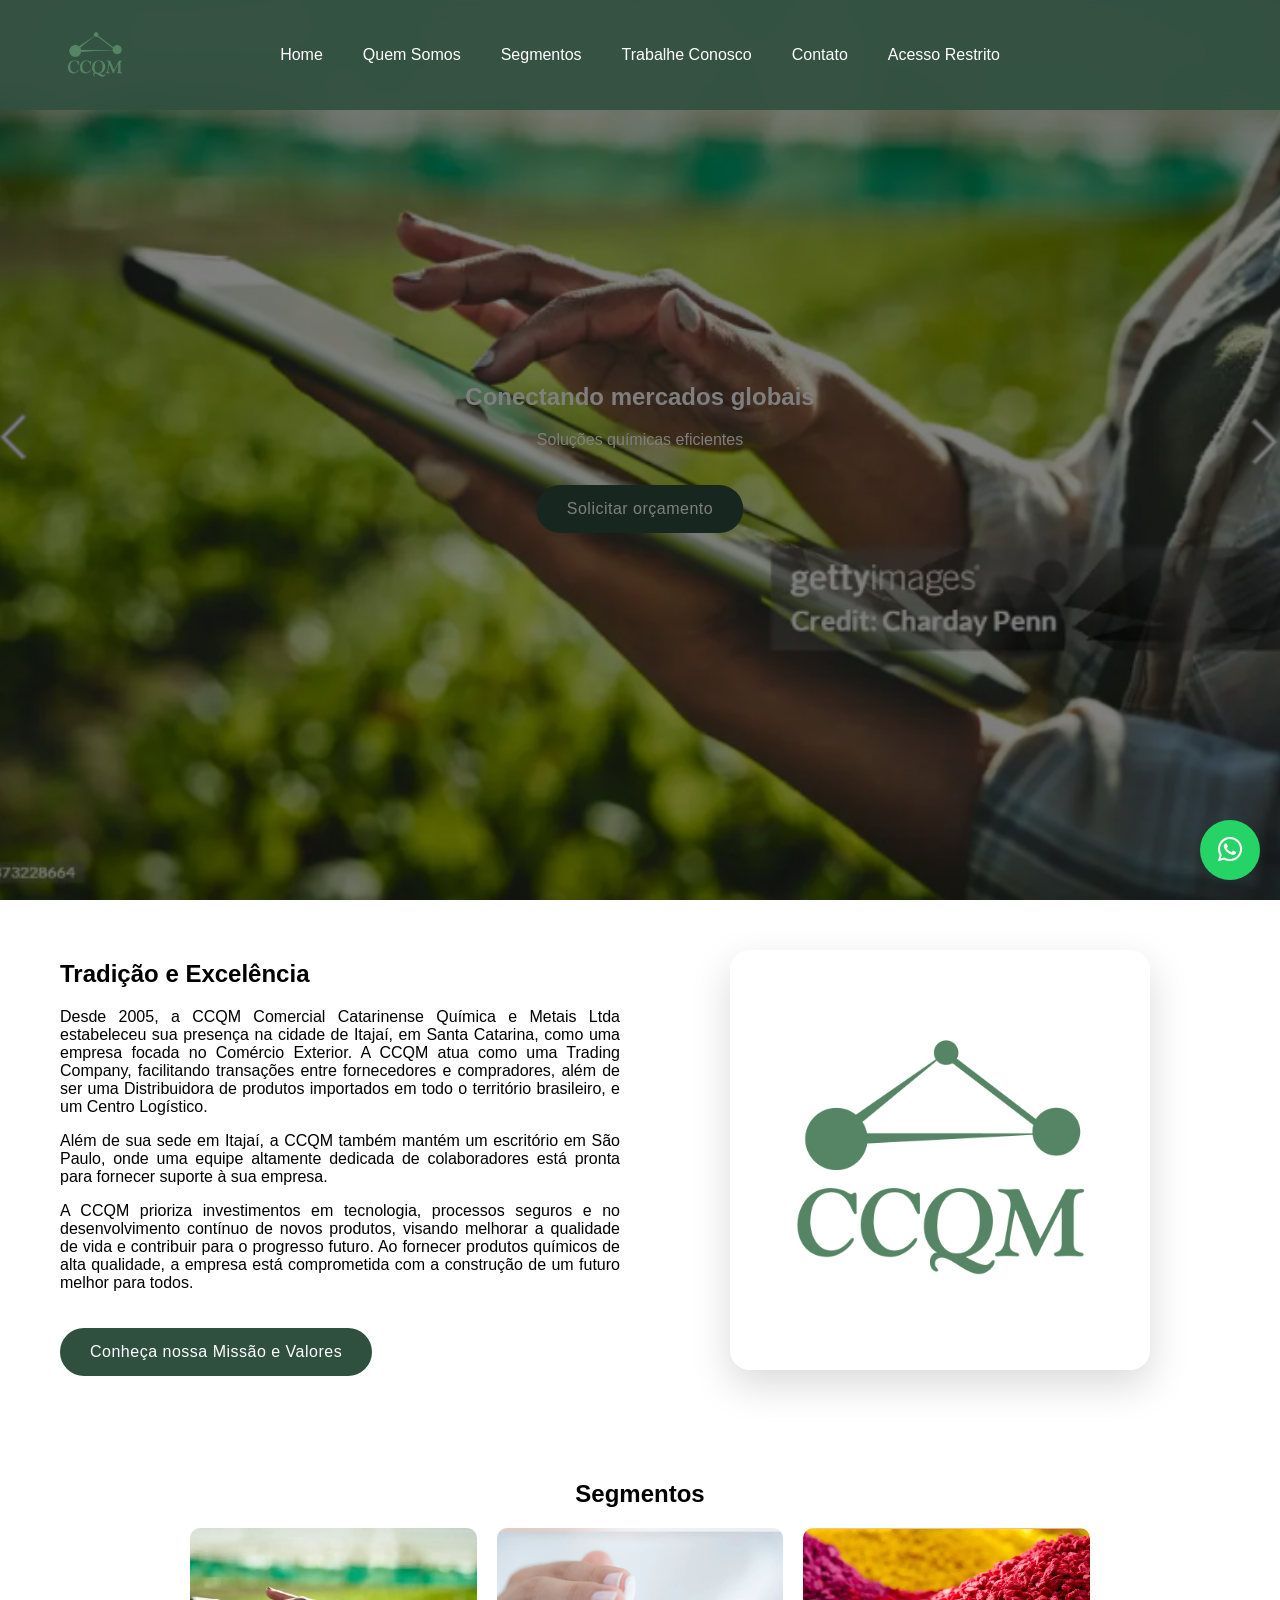
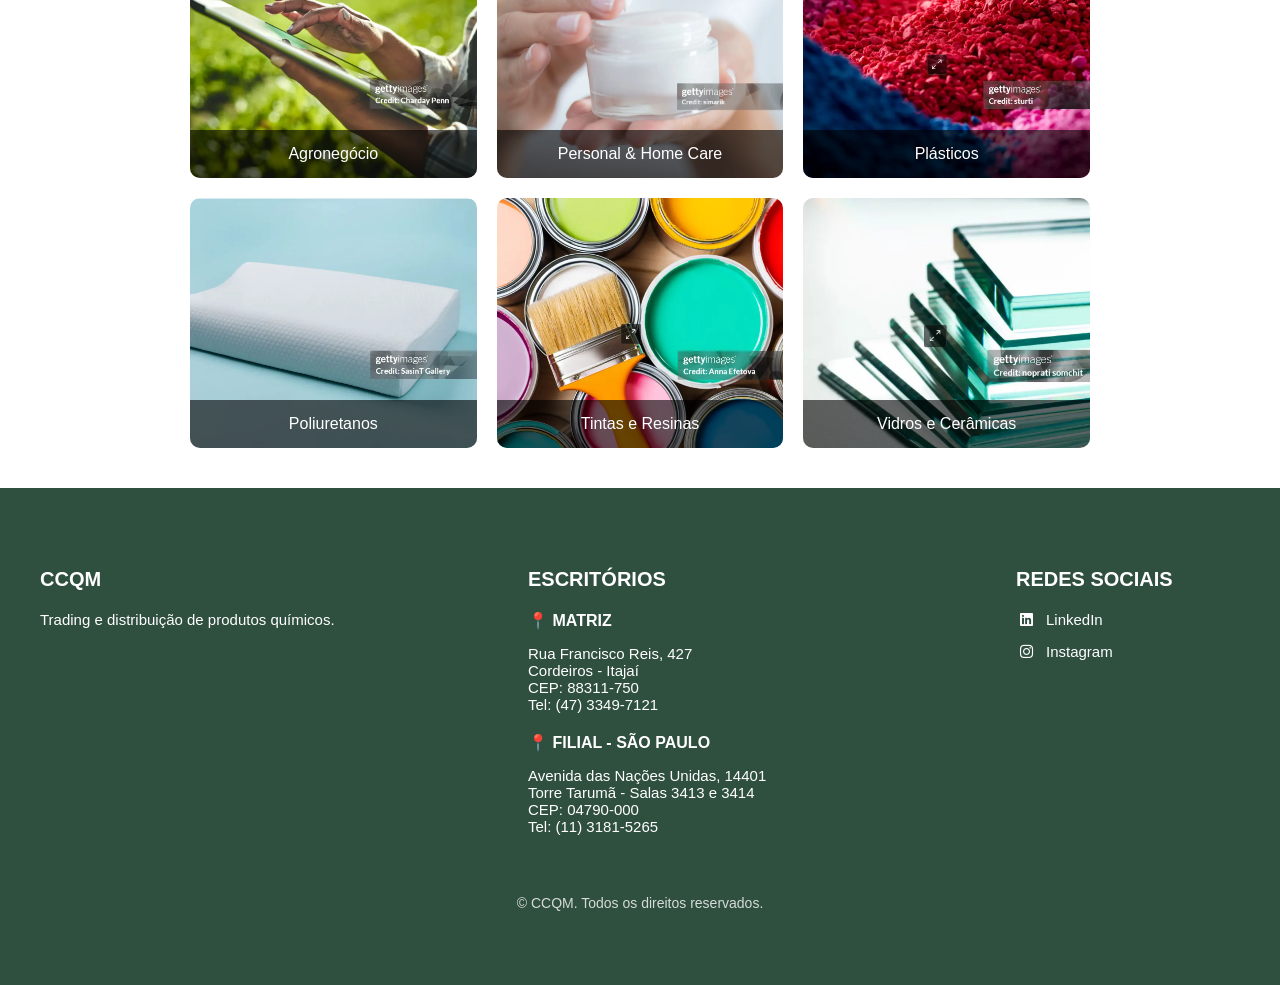
==== index.html @ 7bebecf2 "Add files via upload" ====
<!DOCTYPE html>
<html lang="pt-br">
<head>
<meta charset="UTF-8">
<meta name="viewport" content="width=device-width, initial-scale=1.0">

<link rel="icon" type="image/x-icon" href="imagens/icone.png">

<title>CCQM - Home</title>

<!-- CSS EXTERNO -->
<link rel="stylesheet" href="css/style.css">

<!-- FONT AWESOME -->
<link rel="stylesheet" href="https://cdnjs.cloudflare.com/ajax/libs/font-awesome/6.5.0/css/all.min.css">

</head>

<body>

<header>

  <a href="index.html"><img src="imagens/CCQM.png"></a>

  <!-- BOTÃO HAMBÚRGUER -->
  <div class="menu-toggle" id="menu-toggle">
    <i class="fas fa-bars"></i>
  </div>

  <!-- MENU -->
  <nav id="nav">
    <a href="index.html">Home</a>

    <div class="dropdown">
      <a href="quem somos/quem somos.html">Quem Somos</a>
      <div class="dropdown-menu">
        <a href="quem somos/centros distribuicao/centros distribuicao.html">Centros de Distribuição</a>
        <a href="quem somos/nossas unidades/nossas unidades.html">Nossas Unidades</a>
      </div>
    </div>

    <a href="#segmentos">Segmentos</a>
    <a href="trabalhe conosco/trabalhe conosco.html">Trabalhe Conosco</a>
    <a href="contato/contato.html">Contato</a>
    <a href="acesso restrito/acesso restrito.html">Acesso Restrito</a>
  </nav>

</header>

<section class="hero">
  <div class="slide active" style="background-image:url('imagens/agro.png')"></div>
  <div class="slide" style="background-image:url('imagens/personal.png')"></div>
  <div class="slide" style="background-image:url('imagens/plasticos.png')"></div>
  <div class="slide" style="background-image:url('imagens/poliuretanos.png')"></div>
  <div class="slide" style="background-image:url('imagens/tintas.png')"></div>
  <div class="slide" style="background-image:url('imagens/vidros.png')"></div>

  <div class="hero-content">
    <h1>Conectando mercados globais</h1>
    <p>Soluções químicas eficientes</p>
    <a class="btn">Solicitar orçamento</a>
  </div>
</section>

<section class="section" id="sobre">
  <div class="sobre-container">
  
    <div class="sobre-texto">
      <h2>Tradição e Excelência</h2>

       <p>Desde 2005, a CCQM Comercial Catarinense Química e Metais Ltda
	estabeleceu sua presença na cidade de Itajaí, em Santa Catarina,
	como uma empresa focada no Comércio Exterior. A CCQM atua como
	uma Trading Company, facilitando transações entre fornecedores e
	compradores, além de ser uma Distribuidora de produtos importados
	em todo o território brasileiro, e um Centro Logístico.</p>

	<p>Além de sua sede em Itajaí, a CCQM também mantém um escritório em
	São Paulo, onde uma equipe altamente dedicada de colaboradores está
	pronta para fornecer suporte à sua empresa.</p>

	<p>A CCQM prioriza investimentos em tecnologia, processos seguros e
	no desenvolvimento contínuo de novos produtos, visando melhorar a
	qualidade de vida e contribuir para o progresso futuro. Ao fornecer
	produtos químicos de alta qualidade, a empresa está comprometida
	com a construção de um futuro melhor para todos.</p>
      
      <a href="quem somos/quem somos.html" class="btn">
        Conheça nossa Missão e Valores
      </a>
    </div>

    <div class="sobre-img">
      <img src="imagens/CCQM.png">
    </div>

  </div>
</section>

<section class="section" id="segmentos">
<h2 style="text-align:center;">Segmentos</h2>


  <div class="segmentos-grid">

    <a href="segmentos/agro.html" class="segmento" style="background-image:url('imagens/agro.png')">
      <div class="overlay">Agronegócio</div>
    </a>

    <a href="segmentos/personal.html" class="segmento" style="background-image:url('imagens/personal.png')">
      <div class="overlay">Personal & Home Care</div>
    </a>

    <a href="segmentos/plasticos.html" class="segmento" style="background-image:url('imagens/plasticos.png')">
      <div class="overlay">Plásticos</div>
    </a>

    <a href="segmentos/poliuretanos.html" class="segmento" style="background-image:url('imagens/poliuretanos.png')">
      <div class="overlay">Poliuretanos</div>
    </a>

    <a href="segmentos/tintas.html" class="segmento" style="background-image:url('imagens/tintas.png')">
      <div class="overlay">Tintas e Resinas</div>
    </a>

    <a href="segmentos/vidros.html" class="segmento" style="background-image:url('imagens/vidros.png')">
      <div class="overlay">Vidros e Cerâmicas</div>
    </a>

  </div>
</section>

<footer>
  <div class="footer-container">

    <div class="footer-col">
      <h3>CCQM</h3>
      <p>Trading e distribuição de produtos químicos.</p>
    </div>

    <div class="footer-col">
      <h3>ESCRITÓRIOS</h3>

      <div class="endereco-item">
        <strong>📍 MATRIZ</strong>
        <p>
          <a href="https://maps.app.goo.gl/bveJZbwZsRc83R1b8" target="_blank">
            Rua Francisco Reis, 427<br>
            Cordeiros - Itajaí<br>
            CEP: 88311-750
          </a>
          <br>Tel: (47) 3349-7121
        </p>
      </div>

      <div class="endereco-item">
        <strong>📍 FILIAL - SÃO PAULO</strong>
        <p>
          <a href="https://maps.app.goo.gl/r2xgprX766SR1p6Q8" target="_blank">
            Avenida das Nações Unidas, 14401<br>
            Torre Tarumã - Salas 3413 e 3414<br>
            CEP: 04790-000
          </a>
          <br>Tel: (11) 3181-5265
        </p>
      </div>
    </div>

    <div class="footer-col">
      <h3>REDES SOCIAIS</h3>

      <p>
        <a href="https://www.linkedin.com/company/iqc-group/" target="_blank">
          <i class="fab fa-linkedin"></i> LinkedIn
        </a>
      </p>

      <p>
        <a href="https://www.instagram.com/ccqmoficial" target="_blank">
          <i class="fab fa-instagram"></i> Instagram
        </a>
      </p>

    </div>

  </div>

  <p class="copy">© CCQM. Todos os direitos reservados.</p>
  
<a href="https://wa.me/5511994240001?text=Olá,%20preciso%20de%20informações" class="btn-whatsapp" target="_blank">
  <i class="fab fa-whatsapp"></i>
</a>
</footer>

<!-- SCRIPT MENU MOBILE -->
<script>
const toggle = document.getElementById('menu-toggle');
const nav = document.getElementById('nav');

toggle.addEventListener('click', () => {
  nav.classList.toggle('active');
});
</script>

<!-- SLIDE -->
<script>
let slides = document.querySelectorAll('.slide');
let index = 0;

setInterval(()=>{
  slides[index].classList.remove('active');
  index = (index + 1) % slides.length;
  slides[index].classList.add('active');
},4000);
</script>

</body>
</html>
---- css/style.css ----
/* ================= RESET / GLOBAL ================= */
body {
  margin:0;
  font-family:'Segoe UI', sans-serif;
}

img {
  max-width: 100%;
  height: auto;
  display: block;
}

html {
  scroll-behavior:smooth;
}

/* ================= HEADER ================= */
header {
  position:fixed;
  width:100%;
  padding: 15px;
  background:rgba(47,79,63,0.9);
  backdrop-filter:blur(10px);
  z-index:999;
  display:grid;
  grid-template-columns: 1fr auto 1fr;
  align-items:center;
}

header img{
  justify-self:start;
  height:80px;
  margin-left:40px;
}

nav {
  display:flex;
  justify-self: center;
  gap:40px;
  flex-wrap: wrap;
}

nav a {
  text-decoration:none;
  color:white;
  font-weight:500;
  position: relative;
  transition: color 0.3s;
}

/* LINHA ANIMADA */
nav a::after {
  content:"";
  position:absolute;
  left:0;
  bottom:-6px;
  width:0%;
  height:2px;
  background:#a8d5ba;
  transition: width 0.3s;
  
}

nav a:hover {
  color:#a8d5ba;
}

nav a:hover::after {
  width:100%;
  width: 100%;
}

/* ================= DROPDOWN ================= */
.dropdown {
  position:relative;
}

.dropdown-menu {
  position:absolute;
  top:100%;
  left:0;
  background:rgba(47,79,63,0.95);
  display:none;
  flex-direction:column;
  min-width:200px;

  opacity:0;
  transform:translateY(10px);
  transition: opacity 0.3s, transform 0.3s;
  pointer-events:none;
}

.dropdown-menu a {
  padding:10px;
}

.dropdown:hover .dropdown-menu {
  display:flex;
  opacity:1;
  transform:translateY(0);
  pointer-events:auto;
}

/* ================= HERO ================= */
.hero {
  min-height:100vh;
  position:relative;
}

.slide {
  position:absolute;
  width:100%;
  height:100%;
  background-size:cover;
  background-position:center;
  opacity:0;
  transition:opacity 1s;
}

.slide.active {
  opacity:1;
}

.hero::after {
  content:"";
  position:absolute;
  width:100%;
  height:100%;
  background:rgba(0,0,0,0.5);
}

.hero-content {
  position:absolute;
  top:50%;
  left:50%;
  transform:translate(-50%, -50%);
  color:white;
  text-align:center;
}

/* ================= BOTÃO ================= */
.btn {
  background: #2f4f3f;
  padding: 15px 30px;
  margin-top: 20px;
  display: inline-block;
  color: white;
  text-decoration: none;
  border-radius: 30px;
  font-weight: 500;
  letter-spacing: 0.5px;

  transition: all 0.3s ease;
  position: relative;
  overflow: hidden;
}

.btn:hover {
  background:#6ea57c;
  transform:translateY(-2px);
  box-shadow:0 10px 25px rgba(0,0,0,0.3);
}



/* ================= SECTION ================= */
.section {
  padding:40px 20px;
  max-width:1200px;
  margin:auto;
}

/* ================= SOBRE ================= */
.sobre-container {
  display:flex;
  align-items:center;
  justify-content: space-between;
  gap: 40px;
  flex-wrap: wrap;
}

.sobre-texto {
  flex: 1;
  max-width: 650px;
  text-align: justify;
}

.sobre-img {
  flex: 1;
  display:flex;
  justify-content:center;
}

.sobre-img img {
  max-width: 350px;
  transition: transform 0.4s;
}

.sobre-img img:hover {
  transform:scale(1.05);
}

/* ================= GRID RESPONSIVO ================= */

.segmentos-grid {
  display: grid;
  grid-template-columns: repeat(auto-fit, minmax(250px, 1fr));
  max-width: 900px; /* 🔥 trava em 3 colunas */
  margin: auto;
  gap: 20px;
}


.dashboard-grid,
.grid-mvv {
  display:grid;
  grid-template-columns: repeat(auto-fit, minmax(250px, 1fr));
  gap:20px;
}

/* ================= SEGMENTOS ================= */
.segmento {
  min-height:250px;
  background-size:cover;
  background-position:center;
  position:relative;
  border-radius:10px;
  overflow:hidden;
  transition: transform 0.4s;
}

.segmento:hover {
  transform:scale(1.05);
}

.overlay {
  position:absolute;
  bottom:0;
  width:100%;
  padding:15px;
  background:rgba(0,0,0,0.6);
  color:white;
  text-align:center;
  transition: background 0.3s;
}

.segmento:hover .overlay {
  background:rgba(0,0,0,0.8);
}

.form-group select {
  width: 100%;
  padding: 14px 12px;
  border-radius: 10px;
  border: 1px solid #ccc;
  font-size: 15px;
  background: white;
  min-height: 48px;
}

/* CONTAINER */
.upload-group {
  display: flex;
  flex-direction: column;
  gap: 10px;
}

/* ESCONDE INPUT REAL */
.upload-label input {
  display: none;
}

/* BOTÃO CUSTOM */
.upload-label {
  display: inline-flex;
  align-items: center;
  gap: 10px;

  background: #f5f7f6;
  color: #2f4f3f;

  border: 2px dashed #2f4f3f;
  padding: 12px 18px;
  border-radius: 10px;

  cursor: pointer;
  transition: 0.3s;
  width: fit-content;
}

/* HOVER */
.upload-label:hover {
  background: #e6f0ea;
  border-color: #5a7f63;
}

/* TEXTO DO ARQUIVO */
#file-name {
  font-size: 13px;
  color: #555;
}


.sobre-img img {
  max-width: 100%;
  width: 100%;
  max-width: 420px;

  border-radius: 20px;
  box-shadow: 0 15px 40px rgba(0,0,0,0.15);

  transition: transform 0.4s ease, box-shadow 0.4s ease;
}

/* HOVER */
.sobre-img img:hover {
  transform: scale(1.04);
  box-shadow: 0 20px 50px rgba(0,0,0,0.25);
}


/* ================= QUEM SOMOS PAGE ESPECÍFICOS ================= */

/* Grid de Missão, Visão e Valores */
.grid-mvv {
    display: grid;
    grid-template-columns: repeat(auto-fit, minmax(250px, 1fr));
    gap: 30px;
    margin-top: 20px;
}

.card-mvv {
    background: white;
    padding: 40px 30px;
    border-radius: 15px;
    text-align: center;
    box-shadow: 0 10px 30px rgba(0,0,0,0.05);
    transition: transform 0.3s ease;
	padding: 30px 20px;
}

.card-mvv:hover {
    transform: translateY(-10px);
}

.card-mvv i {
    font-size: 40px;
    color: #5a7f63;
    margin-bottom: 20px;
}

.card-mvv h3 {
    color: #2f4f3f;
    margin-bottom: 15px;
    letter-spacing: 1px;
}

.card-mvv p {
    font-size: 15px;
    line-height: 1.6;
    color: #555;
}

/* Container das colunas */
.qualidade-container {
    display: flex;
    justify-content: space-between;
    gap: 40px;            /* Espaço entre as duas colunas */
    margin: 30px auto 60px;
    max-width: 1100px;    /* Largura máxima para leitura confortável */
}

/* Estilo de cada coluna */
.qualidade-coluna {
    flex: 1;              /* Garante que ambas ocupem 50% do espaço */
    text-align: justify;  /* Alinhamento justificado conforme solicitado */
}

.qualidade-coluna p {
    line-height: 1.8;     /* Melhora a legibilidade */
    margin-bottom: 20px;
    color: #444;
}



/* ================= FOOTER ================= */
footer {
  background:#2f4f3f;
  color:white;
  padding:60px 20px;
}

/* GRID PRINCIPAL */
.footer-container {
  display: grid;
  grid-template-columns: 2fr 2fr 1fr; /* esquerda e centro maiores */
  max-width: 1200px;
  width: 100%; /* 🔥 ESSENCIAL */
  margin: auto;
  gap: 40px;
  align-items: start;
}

/* COLUNAS */
.footer-col {
  width: 100%;
  text-align: left;

  opacity: 0;
  transform: translateY(30px);
  animation: fadeUp 0.8s ease forwards;

  transition: transform 0.3s ease;
}

.footer-col:hover {
  transform: translateY(-5px);
}

/* delay para efeito em sequência */
.footer-col:nth-child(1) { animation-delay: 0.2s; }
.footer-col:nth-child(2) { animation-delay: 0.4s; }
.footer-col:nth-child(3) { animation-delay: 0.6s; }

@keyframes fadeUp {
  to {
    opacity: 1;
    transform: translateY(0);
  }
}

/* POSICIONAMENTO DOS BLOCOS */
.footer-col:nth-child(1) {
  justify-self: start;
}

.footer-col:nth-child(2) {
  justify-self: start; /* 🔥 muda de center para stretch */
}

.footer-col:nth-child(3) {
  justify-self: end;
}

.footer-col h3 {
  font-size: clamp(16px, 2vw, 20px);
}

footer a {
  position: relative;
}

footer a::after {
  left: 0;
  width: 0%;
}

footer a:hover::after {
  width: 100%;
}

/* 🔥 TEXTO JUSTIFICADO */
.footer-col p {
  text-align: justify;
}


.endereco-item {
  margin-bottom: 20px;
  text-align: left; /* 🔥 antes estava center */
}


.endereco-item strong {
  font-size: clamp(14px, 1.5vw, 16px);
}

.footer-col p,
.footer-col a {
  font-size: clamp(13px, 1.3vw, 15px);
}

.endereco-item a:hover {
  text-decoration: underline;
}

/* LINKS */
footer a {
  color:white;
  text-decoration:none;
  display:flex;
  align-items:center;
  gap:10px;
  transition: 0.3s;
}

footer a {
  display: inline-flex; 
  width: fit-content;
}

/* ÍCONES */
.footer-col i {
  width: 20px;
  text-align: center;
}

/* LINKS DA DIREITA */


/* HOVER */
footer a:hover {
  color:#a8d5ba;
}

/* COPYRIGHT (embaixo do bloco do meio) */
.copy {
  text-align: center;
  margin-top: 30px;
  font-size: 14px;
  opacity: 0.8;
}


/* CORRIGE ÍCONES (LinkedIn e Instagram) */
.footer-col i {
  width: 20px;
  text-align: center;
}

/* ALINHA LINKS DA DIREITA */
.footer-col:nth-child(3) a {
  justify-content: flex-start; /* 🔥 muda de flex-end */
}

/* HOVER SEM QUEBRAR LAYOUT */
footer a:hover {
  color:#a8d5ba;
}

/* COPYRIGHT CENTRALIZADO */
.copy {
  text-align: center;
  margin-top: 40px;
}

/* ================= CENTROS ================= */
.centros-distribuicao-grid {
  display:flex;
  flex-wrap:wrap;
  justify-content:center;
  gap:20px;
}

.centros-distribuicao-caixa {
  flex:1 1 300px;
  max-width:500px;
  min-height:200px;
  background-size:cover;
  background-position:center;
  border-radius:10px;
  transition: transform 0.4s;
}

.centros-distribuicao-caixa:hover {
  transform:scale(1.05);
}

/* ================= PRODUTOS ================= */
.grid-produtos {
  display:flex;
  flex-wrap:wrap;
  justify-content:center;
  gap:20px;
}

.produto {
  min-width:250px;
  border: 1.5px solid #2f5d3a;
  border-radius: 25px;
  padding: 15px 25px;
  text-align: center;
  font-weight: 500;
  color: #2f5d3a;
  background-color: #f5f7f6;
  transition: 0.3s;
}

.produto:hover {
  background-color: #2f5d3a;
  color: #fff;
  cursor: pointer;
}

/* ================= BOTÕES FIXOS ================= */
.btn-whatsapp {
  position: fixed;
  bottom: 20px;
  right: 20px;
  background: #25D366;
  color: white;
  width: 60px;
  height: 60px;
  border-radius: 50%;
  display:flex;
  justify-content:center;
  align-items:center;
  font-size: 28px;
  transition: 0.3s;
}

.btn-whatsapp:hover {
  transform: scale(1.1);
  background:#1ebe5d;
}
.btn-voltar {
  position: fixed;
  top: 20px;
  left: 20px;
  background: #fff;
  color: #2f4f3f;
  padding: 8px 14px;
  border-radius: 8px;
  text-decoration: none;
  font-weight: 600;
  box-shadow: 0 2px 6px rgba(0,0,0,0.2);
  transition: 0.3s;
  z-index: 999;
}

/* HOVER */
.btn-voltar:hover {
  background: #2f4f3f;
  color: #fff;
}

.formulario {
  display: flex;
  flex-direction: column;
  gap: 15px;
}

.form-group {
  display: flex;
  flex-direction: column;
}

.formulario input,
.formulario textarea {
  width: 100%;
  padding: 12px;
  border-radius: 8px;
  border: 1px solid #ccc;
  font-size: 14px;
  transition: 0.3s;
}

/* FOCO BONITO */
.formulario input:focus,
.formulario textarea:focus {
  outline: none;
  border-color: #2f4f3f;
  box-shadow: 0 0 5px rgba(47,79,63,0.3);
}

/* INPUT FILE MELHOR */
.formulario input[type="file"] {
  border: none;
  padding: 5px;
}

/* RESPONSIVO */
@media (max-width:768px){
  .form-container {
    padding: 0 10px;
  }
}

#msg-sucesso,
#msg-erro {
  font-weight: 500;
  text-align: center;
  animation: fadeIn 0.5s ease;
}

@keyframes fadeIn {
  from { opacity: 0; transform: translateY(10px); }
  to { opacity: 1; transform: translateY(0); }
} 	

/* ================= LOGIN MODERNO ================= */

.login-page {
  display:flex;
  justify-content:center;
  align-items:center;
  min-height:100vh;
  background: linear-gradient(135deg, #2f4f3f, #6ea57c);
  padding:20px;
}

/* CARD */
.login-container {
  width:100%;
  max-width:380px;
  background: rgba(255,255,255,0.95);
  backdrop-filter: blur(10px);
  padding:40px 30px;
  border-radius:20px;
  box-shadow: 0 15px 40px rgba(0,0,0,0.2);
  text-align:center;
  animation: fadeUp 0.6s ease;
}

/* LOGO */
.login-logo {
  height:60px;
  margin-bottom:15px;
}

/* TITULO */
.login-container h2 {
  color:#2f4f3f;
  margin-bottom:5px;
}

.login-subtitle {
  font-size:14px;
  color:#666;
  margin-bottom:25px;
}

/* INPUT MODERNO */
.input-group {
  position:relative;
  margin-bottom:20px;
}

* {
  box-sizing: border-box;
}

.input-group input {
  width:100%;
  padding:14px 12px;
  border-radius:10px;
  border:1px solid #ccc;
  font-size:14px;
  outline:none;
  background:transparent;
}

/* LABEL FLUTUANTE */
.input-group label {
  position:absolute;
  left:12px;
  top:50%;
  transform:translateY(-50%);
  background:#fff;
  padding:0 5px;
  color:#999;
  font-size:14px;
  transition:0.3s;
  pointer-events:none;
}

.input-group input:focus + label,
.input-group input:not(:placeholder-shown) + label {
  top:-8px;
  font-size:12px;
  color:#2f4f3f;
}

/* FOCO */
.input-group input:focus {
  border-color:#2f4f3f;
  box-shadow:0 0 8px rgba(47,79,63,0.2);
}

/* BOTÃO */
.login-form .btn {
  width:100%;
  margin-top:10px;
}

.login-container img {
  display: block;
  margin: 0 auto 15px auto;
}

/* LINKS */
.login-links {
  margin-top:15px;
}

.login-links a {
  font-size:13px;
  color:#2f4f3f;
  text-decoration:none;
}

.login-links a:hover {
  text-decoration:underline;
}

/* ANIMAÇÃO */
@keyframes fadeUp {
  from {
    opacity:0;
    transform:translateY(20px);
  }
  to {
    opacity:1;
    transform:translateY(0);
  }
}

/* MOBILE */
@media (max-width:768px){
  .login-container {
    padding:30px 20px;
  }
}

/* ===== DASHBOARD ===== */

.dashboard-header {
  background: #2f4f3f;
  color: white;
  padding: 20px;
  display: flex;
  justify-content: space-between;
  align-items: center;
  flex-wrap: wrap;
}

.dashboard-header h2 {
  margin: 0;
  font-size: 20px;
}

.dashboard-header button {
  background: white;
  color: #2f4f3f;
  border: none;
  padding: 8px 16px;
  border-radius: 8px;
  cursor: pointer;
  font-weight: 600;
  transition: 0.3s;
}

.dashboard-header button:hover {
  background: #e6e6e6;
}

/* CONTAINER */
.dashboard-container {
  padding: 40px 20px;
}

.dashboard-title {
  text-align: center;
  margin-bottom: 30px;
}

/* GRID RESPONSIVO (MAX 3 POR LINHA) */
.dashboard-grid {
  display: grid;
  grid-template-columns: repeat(3, 1fr);
  gap: 25px;
}

/* CARD */
.dashboard-card {
  background: white;
  border-radius: 16px;
  padding: 25px;
  text-align: center;
  text-decoration: none;
  color: #2f4f3f;
  box-shadow: 0 5px 20px rgba(0,0,0,0.08);

  transition: all 0.3s ease;
  position: relative;
  overflow: hidden;
}

/* HOVER MODERNO */
.dashboard-card:hover {
  background: #2f4f3f; /* verde */
  color: #fff;
  transform: translateY(-8px) scale(1.02);
  box-shadow: 0 15px 35px rgba(0,0,0,0.2);
}

/* TEXTO INTERNO */
.dashboard-card h3 {
  transition: 0.3s;
}

.dashboard-card:hover h3 {
  color: #fff;
}

/* IMAGEM TAMBÉM ANIMA */
.card-img {
  width: 80px;
  height: 80px;
  object-fit: contain;
  display: block;
  margin: 0 auto 15px auto;
  transition: 0.3s;
}

/* RESPONSIVO */
@media (max-width: 1024px) {
  .dashboard-grid {
    grid-template-columns: repeat(2, 1fr);
  }
}

@media (max-width: 600px) {
  .dashboard-grid {
    grid-template-columns: 1fr;
  }

  .dashboard-header {
    flex-direction: column;
    gap: 10px;
    text-align: center;
  }
}

.card-img {
  width: 80px;
  height: 80px;
  object-fit: contain;
  display: block;
  margin: 0 auto 15px auto; /* CENTRALIZA */
}

.dashboard-card {
  opacity: 0;
  transform: translateY(20px);
  animation: fadeUp 0.6s ease forwards;
}

.dashboard-card:nth-child(1) { animation-delay: 0.1s; }
.dashboard-card:nth-child(2) { animation-delay: 0.2s; }
.dashboard-card:nth-child(3) { animation-delay: 0.3s; }
.dashboard-card:nth-child(4) { animation-delay: 0.4s; }
.dashboard-card:nth-child(5) { animation-delay: 0.5s; }
.dashboard-card:nth-child(6) { animation-delay: 0.6s; }

@keyframes fadeUp {
  to {
    opacity: 1;
    transform: translateY(0);
  }
}

/* ================= MOBILE ================= */

@media (max-width: 1100px) {

  .footer-container {
    grid-template-columns: 1fr;
    text-align: center;
  }

  .footer-col {
    justify-self: center !important;
    text-align: center !important;
  }

  .footer-col p,
  .endereco-item p {
    text-align: center !important;
  }

  .endereco-item {
    text-align: center !important;
  }

  .footer-col:nth-child(3) a {
    justify-content: center !important;
  }
}

@media (max-width:768px){

  header {
    grid-template-columns: 1fr;
    text-align:center;
  }

  header img {
    margin:0 auto;
    height:60px;
  }

  nav {
    flex-direction:column;
    gap:15px;
  }
  
   .card-mvv {
        text-align: center;
    }

    .card-mvv p {
        font-size: 14px;
    }

  .sobre-container {
    flex-direction:column;
    text-align:center;
  }

    .footer-container {
    display: flex;
    flex-direction: column;
    align-items: center;
    text-align: center;
  }

  .footer-col {
    text-align: center !important;
  }

  .footer-col a {
    justify-content: center !important;
  }


  .btn-whatsapp {
    width:50px;
    height:50px;
    font-size:22px;
  }

  .section {
    padding:30px 15px;
  }

  h1 { font-size:24px; }
  h2 { font-size:20px; }
  p  { font-size:14px; }
}


/* BOTÃO HAMBÚRGUER */
.menu-toggle {
  display:none;
  font-size:28px;
  color:white;
  cursor:pointer;
  justify-self:start;
  margin-left:20px;
  margin-right:20px;
}

/* ================= MOBILE MENU ================= */
@media (max-width:768px){

  .menu-toggle {
    display:block;
  }
  nav {
    position:absolute;
    top:100%;
    left:0;
    width:100%;
    background:#2f4f3f;

    flex-direction:column;
    align-items:center;
    gap:15px;

    max-height:0;
    overflow:hidden;
    opacity:0;

    transition: max-height 0.4s ease, opacity 0.3s ease;
  }

  nav.active {
    max-height: 100vh; /* 🔥 aumenta limite (evita corte) */
    opacity:1;
    padding:20px 0;
  }

 nav a {
    width: fit-content;
    margin: 0 auto;
  }
  
.dropdown-menu {
    position: static;
    display: flex;
    flex-direction: column;

    opacity: 1;
    transform: none;
    pointer-events: auto;

    background: none;
    margin-top: 5px;
  }

  .dropdown-menu a {
    padding: 8px 0;
    font-size: 16px;
  }

  .dropdown:hover .dropdown-menu {
    display: flex; /* 🔥 não usar none */
  }
}
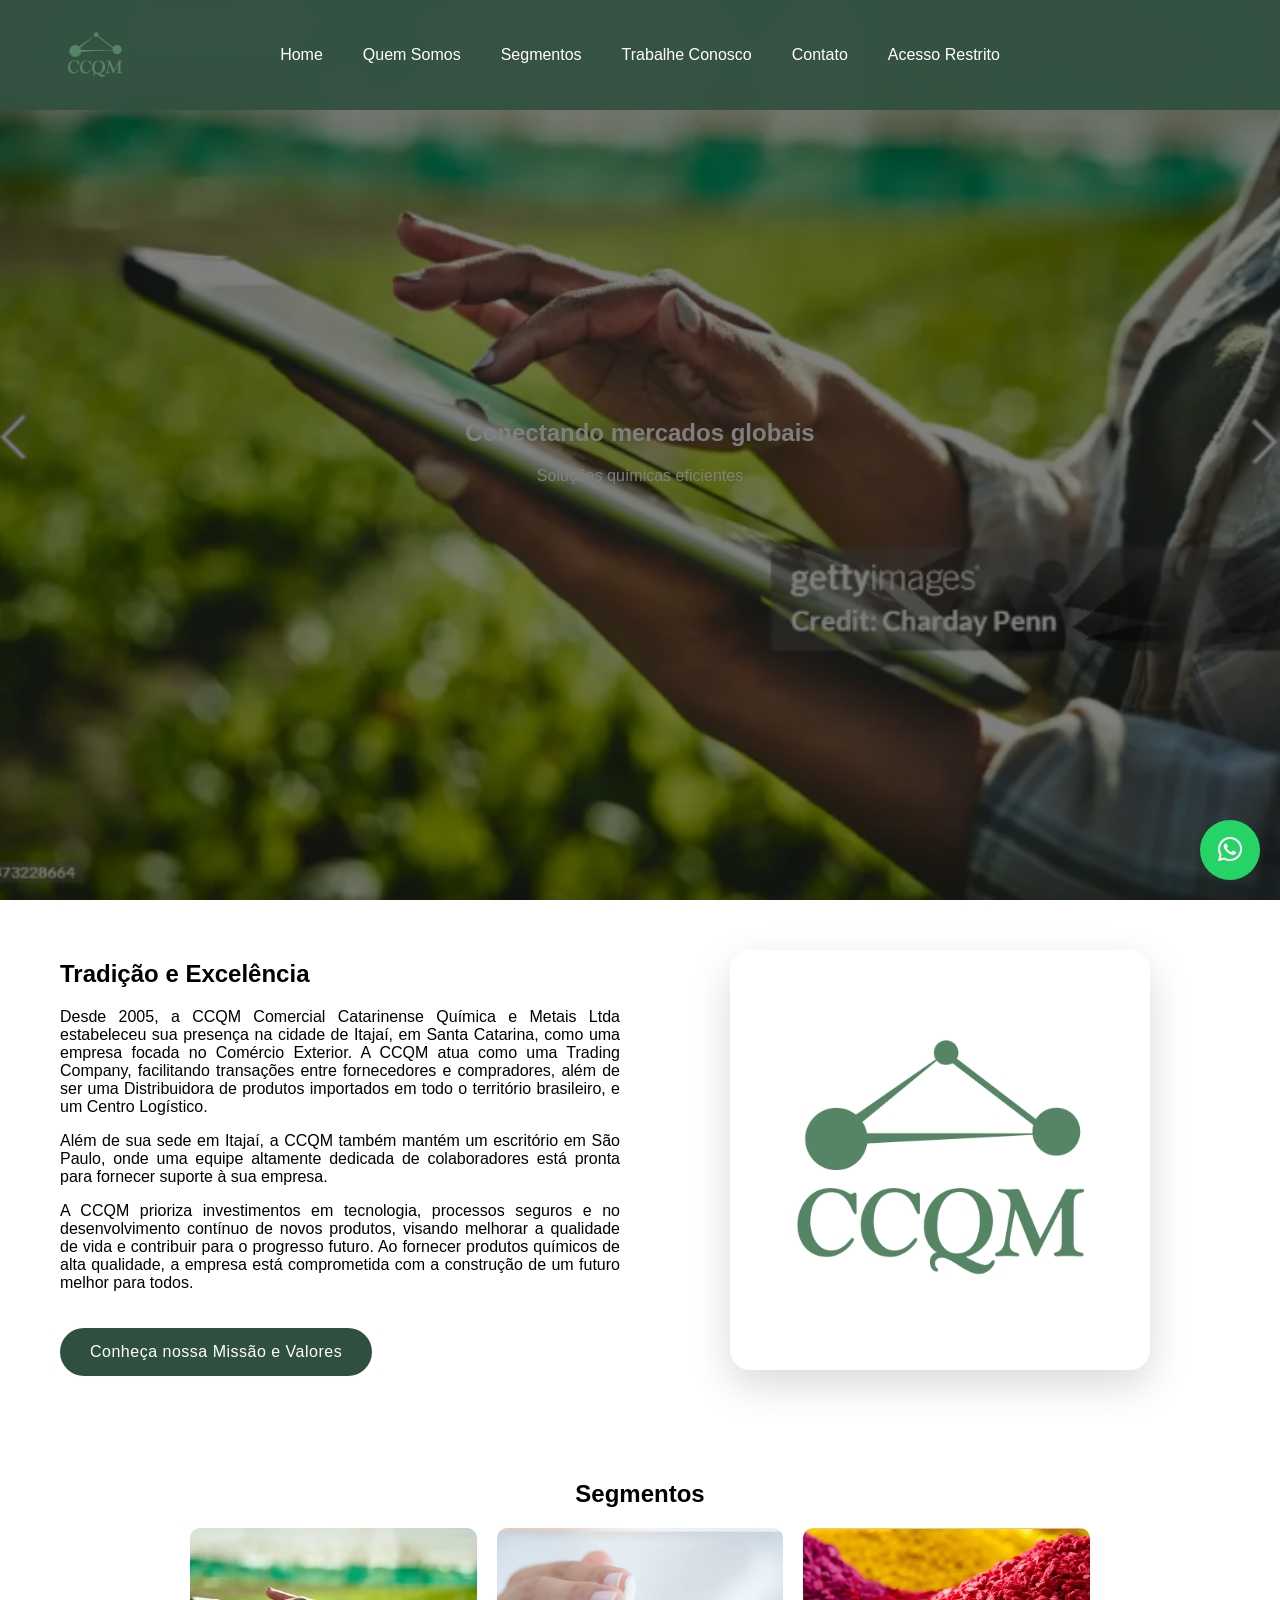
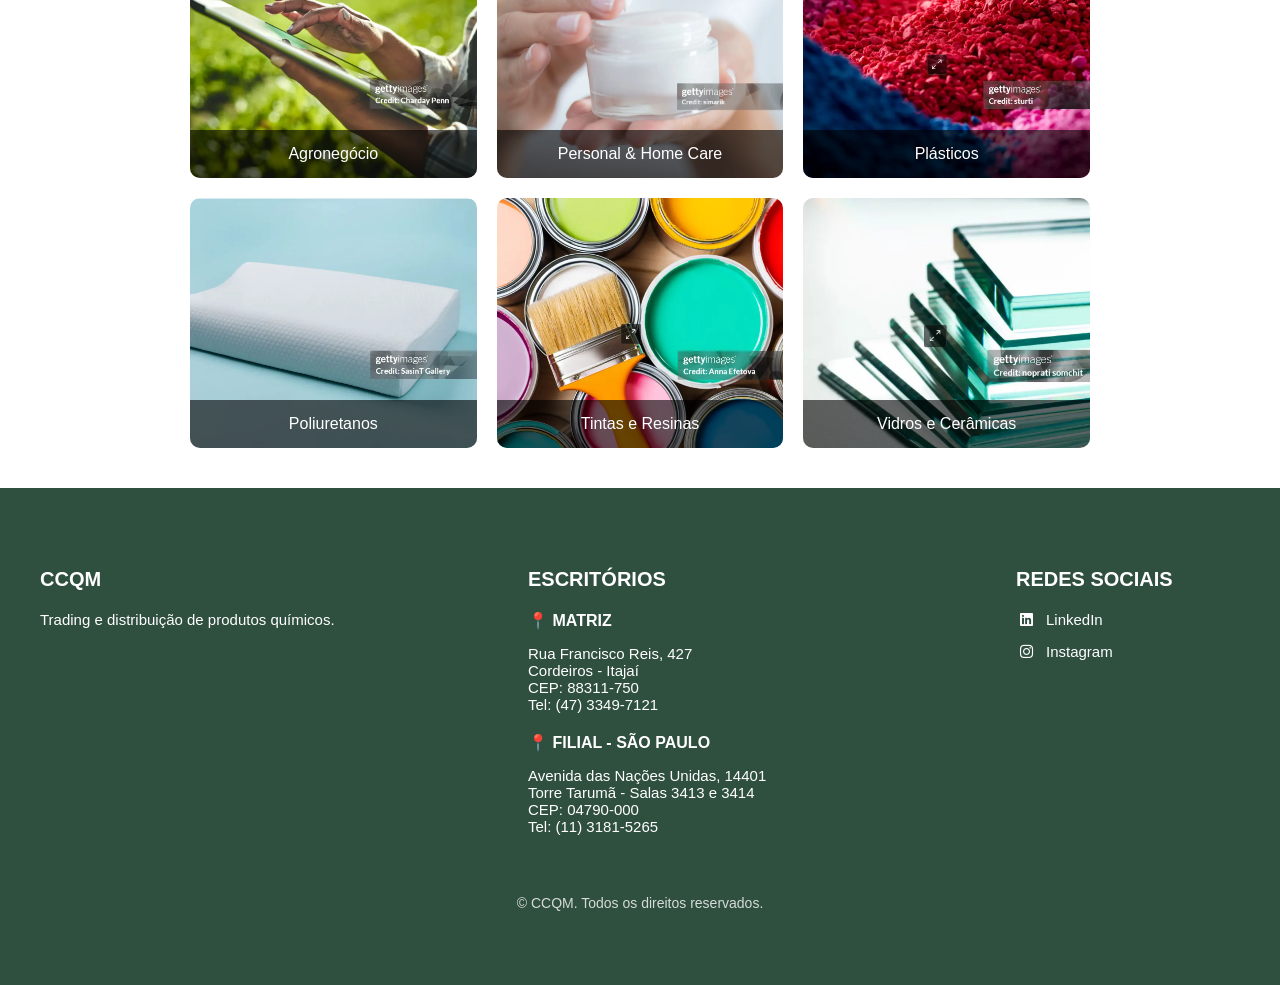
==== commit fb0cb294: "Update index.html" ====
--- a/index.html
+++ b/index.html
@@ -58,7 +58,6 @@
   <div class="hero-content">
     <h1>Conectando mercados globais</h1>
     <p>Soluções químicas eficientes</p>
-    <a class="btn">Solicitar orçamento</a>
   </div>
 </section>
 
